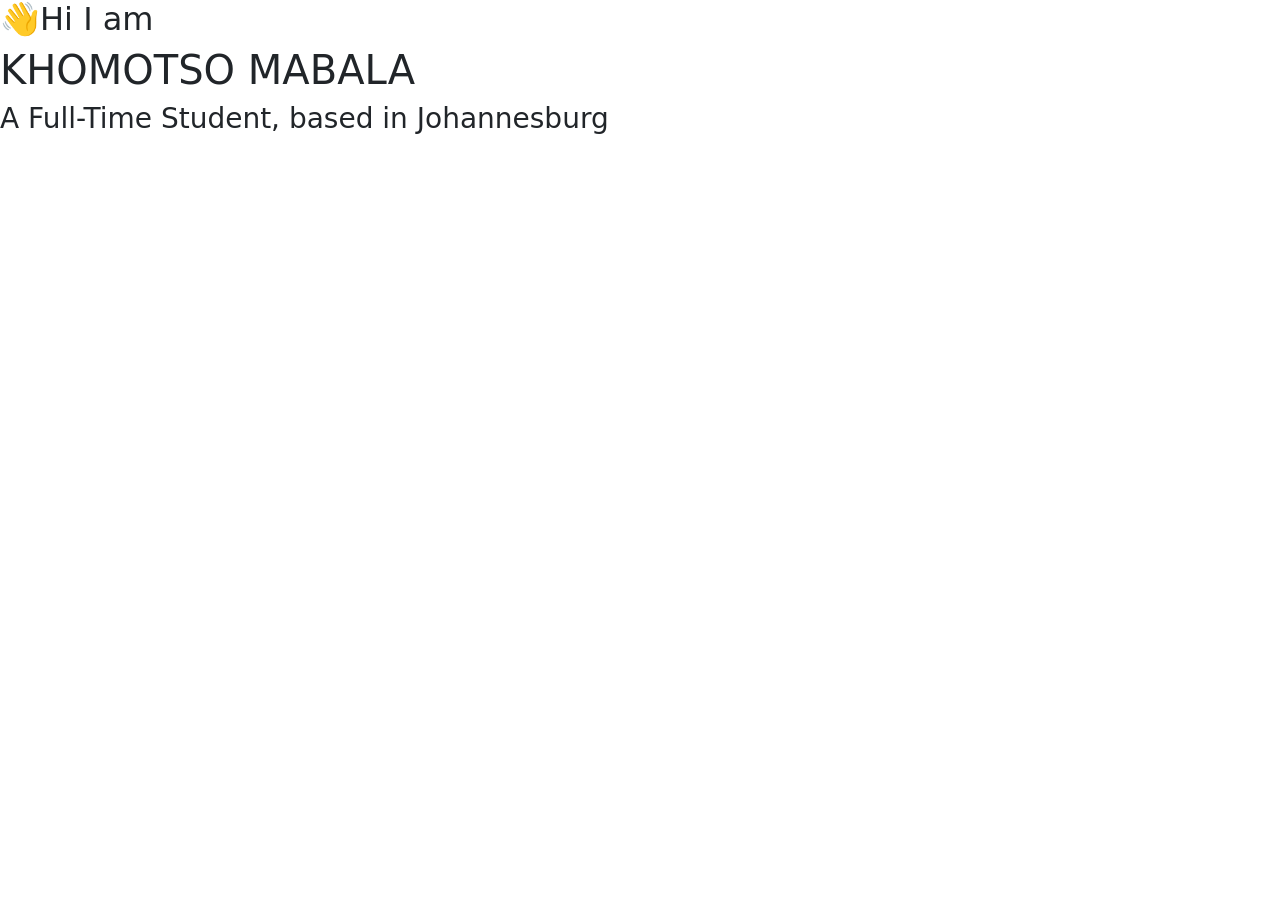
==== index.html @ 3be7554d "Added Bootstrap in my project" ====
<!doctype html>
<html lang="en">
  <head>
    <meta charset="UTF-8" />
    <meta name="viewport" content="width=device-width, initial-scale=1.0" />
    <link
      href="https://cdn.jsdelivr.net/npm/bootstrap@5.3.8/dist/css/bootstrap.min.css"
      rel="stylesheet"
      integrity="sha384-sRIl4kxILFvY47J16cr9ZwB07vP4J8+LH7qKQnuqkuIAvNWLzeN8tE5YBujZqJLB"
      crossorigin="anonymous"
    />
    <script
      src="https://cdn.jsdelivr.net/npm/bootstrap@5.3.8/dist/js/bootstrap.bundle.min.js"
      integrity="sha384-FKyoEForCGlyvwx9Hj09JcYn3nv7wiPVlz7YYwJrWVcXK/BmnVDxM+D2scQbITxI"
      crossorigin="anonymous"
    ></script>
    <title>Probiotics Skies</title>
  </head>
  <body>
    <h2>👋Hi I am</h2>
    <h1>KHOMOTSO MABALA</h1>
    <h3>A Full-Time Student, based in Johannesburg</h3>
  </body>
</html>
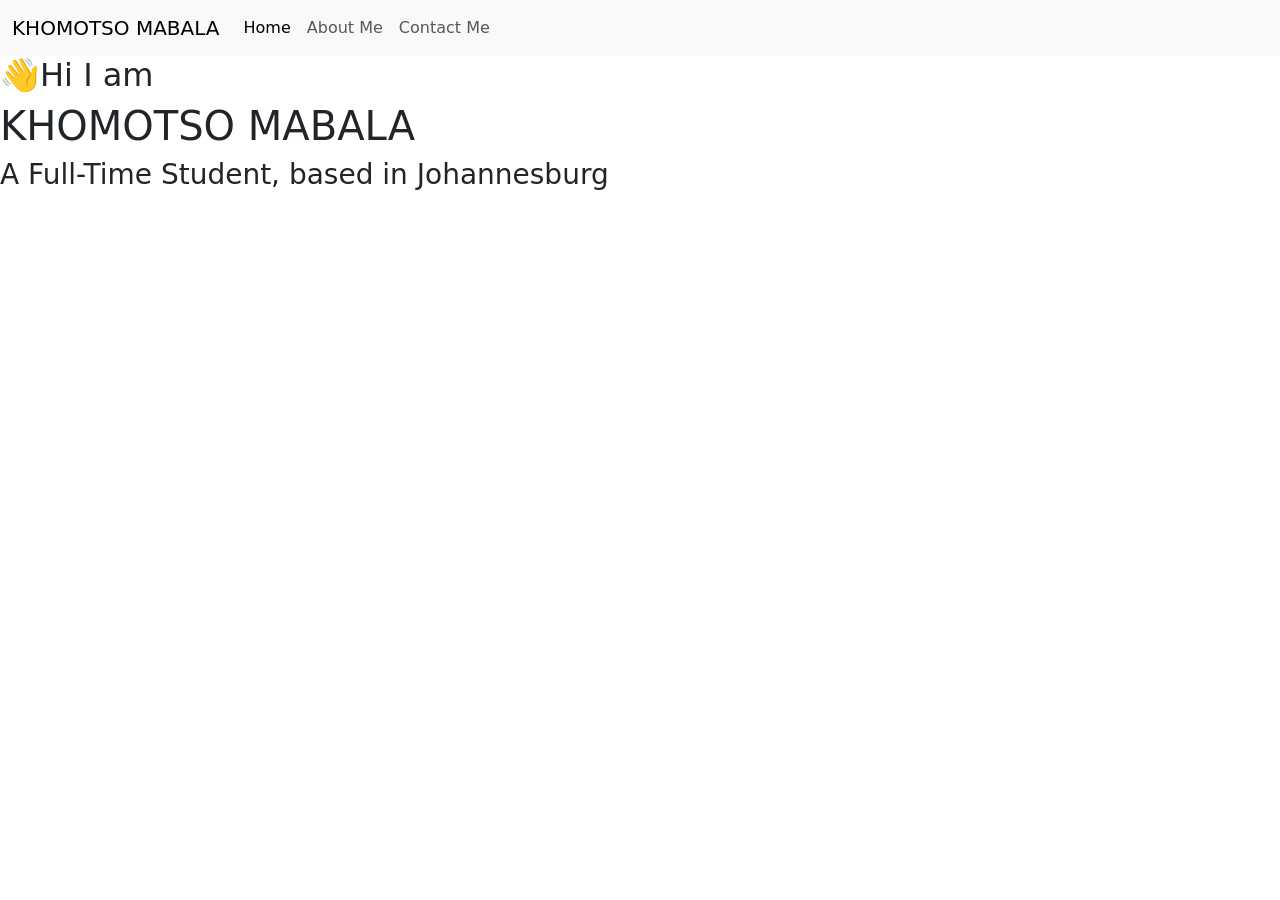
==== commit a8949039: "Added Nav from bootstrap in my project" ====
--- a/index.html
+++ b/index.html
@@ -17,6 +17,31 @@
     <title>Probiotics Skies</title>
   </head>
   <body>
+    <nav class="navbar navbar-expand-lg bg-body-tertiary">
+      <div class="container-fluid">
+        <a class="navbar-brand" href="index.html">KHOMOTSO MABALA</a>
+        <button
+          class="navbar-toggler"
+          type="button"
+          data-bs-toggle="collapse"
+          data-bs-target="#navbarNavAltMarkup"
+          aria-controls="navbarNavAltMarkup"
+          aria-expanded="false"
+          aria-label="Toggle navigation"
+        >
+          <span class="navbar-toggler-icon"></span>
+        </button>
+        <div class="collapse navbar-collapse" id="navbarNavAltMarkup">
+          <div class="navbar-nav">
+            <a class="nav-link active" aria-current="page" href="index.html"
+              >Home</a
+            >
+            <a class="nav-link" href="about.html">About Me</a>
+            <a class="nav-link" href="about.html#contact">Contact Me</a>
+          </div>
+        </div>
+      </div>
+    </nav>
     <h2>👋Hi I am</h2>
     <h1>KHOMOTSO MABALA</h1>
     <h3>A Full-Time Student, based in Johannesburg</h3>
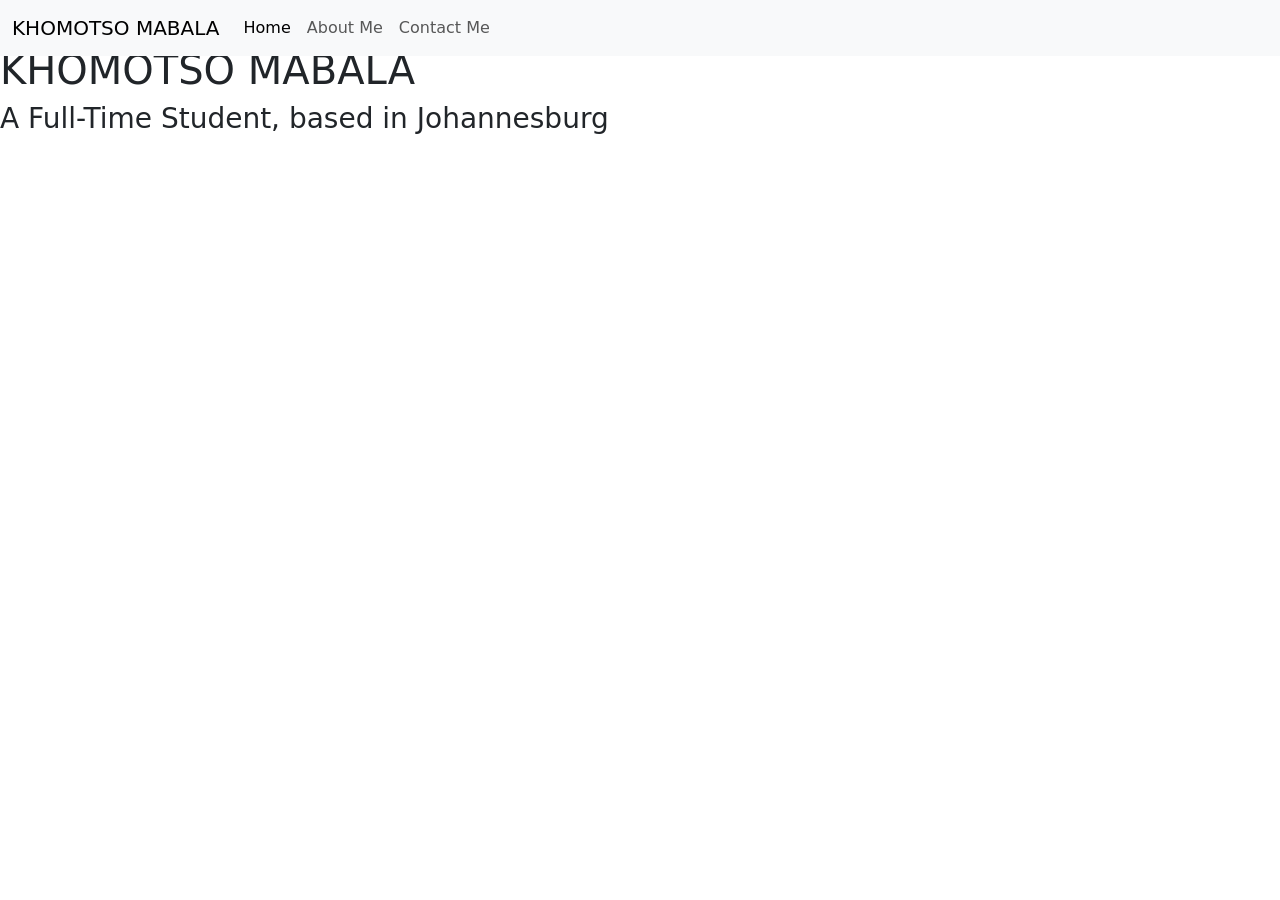
==== commit 33431fce: "Added basic content in my about.html project" ====
--- a/index.html
+++ b/index.html
@@ -17,7 +17,7 @@
     <title>Probiotics Skies</title>
   </head>
   <body>
-    <nav class="navbar navbar-expand-lg bg-body-tertiary">
+    <nav class="navbar navbar-expand-lg bg-body-tertiary fixed-top">
       <div class="container-fluid">
         <a class="navbar-brand" href="index.html">KHOMOTSO MABALA</a>
         <button
@@ -36,8 +36,8 @@
             <a class="nav-link active" aria-current="page" href="index.html"
               >Home</a
             >
-            <a class="nav-link" href="about.html">About Me</a>
-            <a class="nav-link" href="about.html#contact">Contact Me</a>
+            <a class="nav-link" href="/about.html">About Me</a>
+            <a class="nav-link" href="/about.html#contact">Contact Me</a>
           </div>
         </div>
       </div>
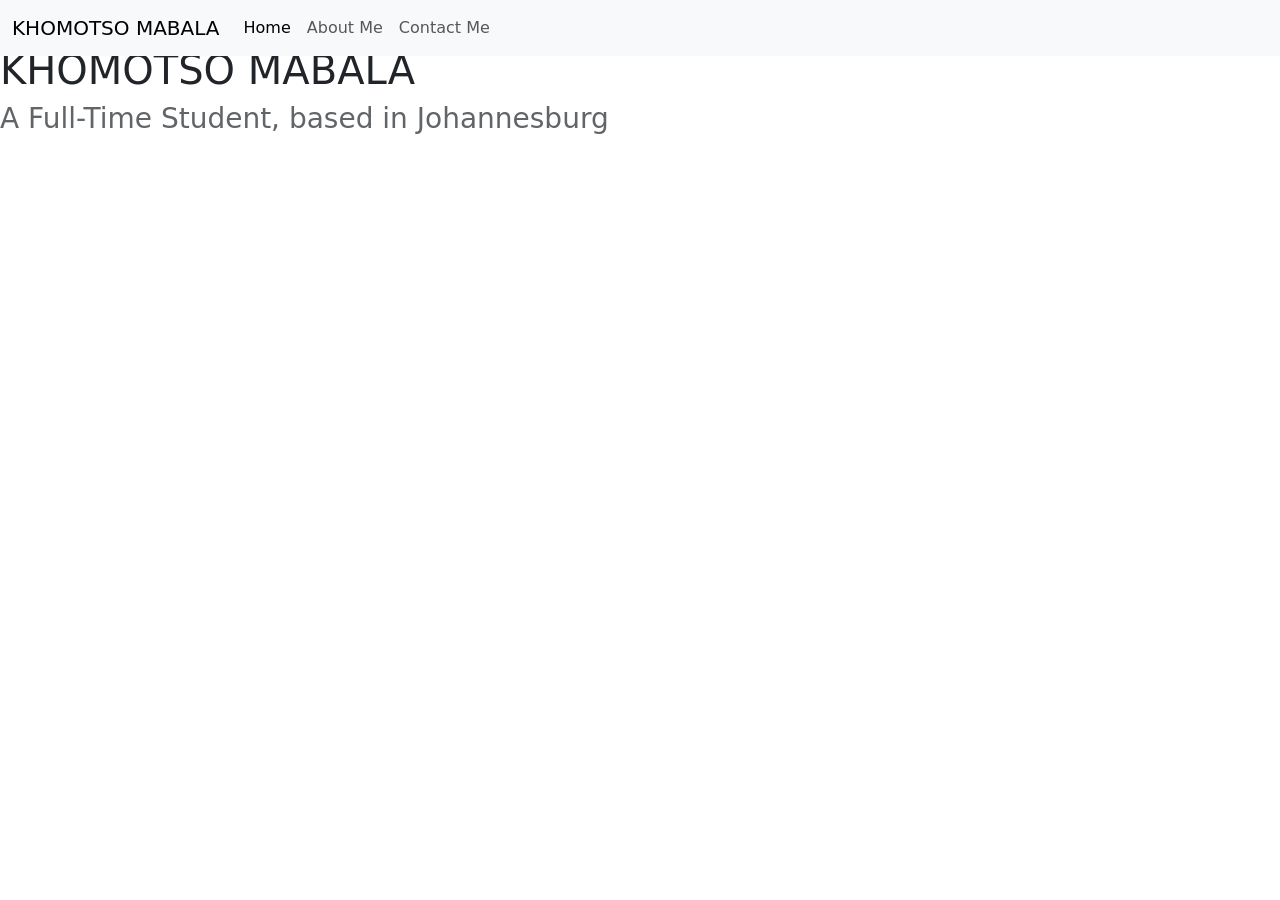
==== commit 60dde2e9: "Added a stylesheet link in HTML" ====
--- a/index.html
+++ b/index.html
@@ -3,6 +3,7 @@
   <head>
     <meta charset="UTF-8" />
     <meta name="viewport" content="width=device-width, initial-scale=1.0" />
+    <link rel="stylesheet" href="/css/styles.css" />
     <link
       href="https://cdn.jsdelivr.net/npm/bootstrap@5.3.8/dist/css/bootstrap.min.css"
       rel="stylesheet"
--- a/css/styles.css
+++ b/css/styles.css
@@ -0,0 +1,89 @@
+:root {
+  --primary-color: #6c63ff;
+  --secondary-color: #f5f2fe;
+  --box-shadow: 0 5px 10px rgba(0, 0, 0, 0.3);
+}
+
+body {
+  margin-top: 100px;
+}
+
+h1,
+h2,
+h3 {
+  margin: 0;
+}
+
+h1 {
+  font-size: 96px;
+}
+
+h2 {
+  font-size: 48px;
+}
+
+h3 {
+  font-size: 24px;
+  opacity: 0.7;
+}
+
+p {
+  font-size: 18px;
+  line-height: 1.5;
+}
+
+.navigation-links {
+  display: flex;
+  margin-top: 40px;
+  justify-content: center;
+}
+
+.navigation-links a {
+  margin: 20px;
+}
+
+.primary-link {
+  border-radius: 4px;
+  padding: 20px 15px;
+  text-decoration: none;
+  text-transform: capitalize;
+  background: var(--primary-color);
+  box-shadow: var(--box-shadow);
+  color: white;
+}
+
+.secondary-link {
+  border-radius: 4px;
+  padding: 20px 15px;
+  text-decoration: none;
+  text-transform: capitalize;
+  color: var(--primary-color);
+  border: 1px solid var(--primary-color);
+}
+
+.homepage-link {
+  color: var(--primary-color);
+  text-align: center;
+  display: block;
+}
+
+.about-paragraphs {
+  display: flex;
+  margin: 30px 0;
+}
+
+.about-paragraphs p {
+  margin: 10px;
+}
+
+.email-link {
+  display: flex;
+  justify-content: center;
+  color: var(--primary-color);
+  font-size: 28px;
+  text-decoration: none;
+}
+
+.email-link:hover {
+  text-decoration: underline;
+}
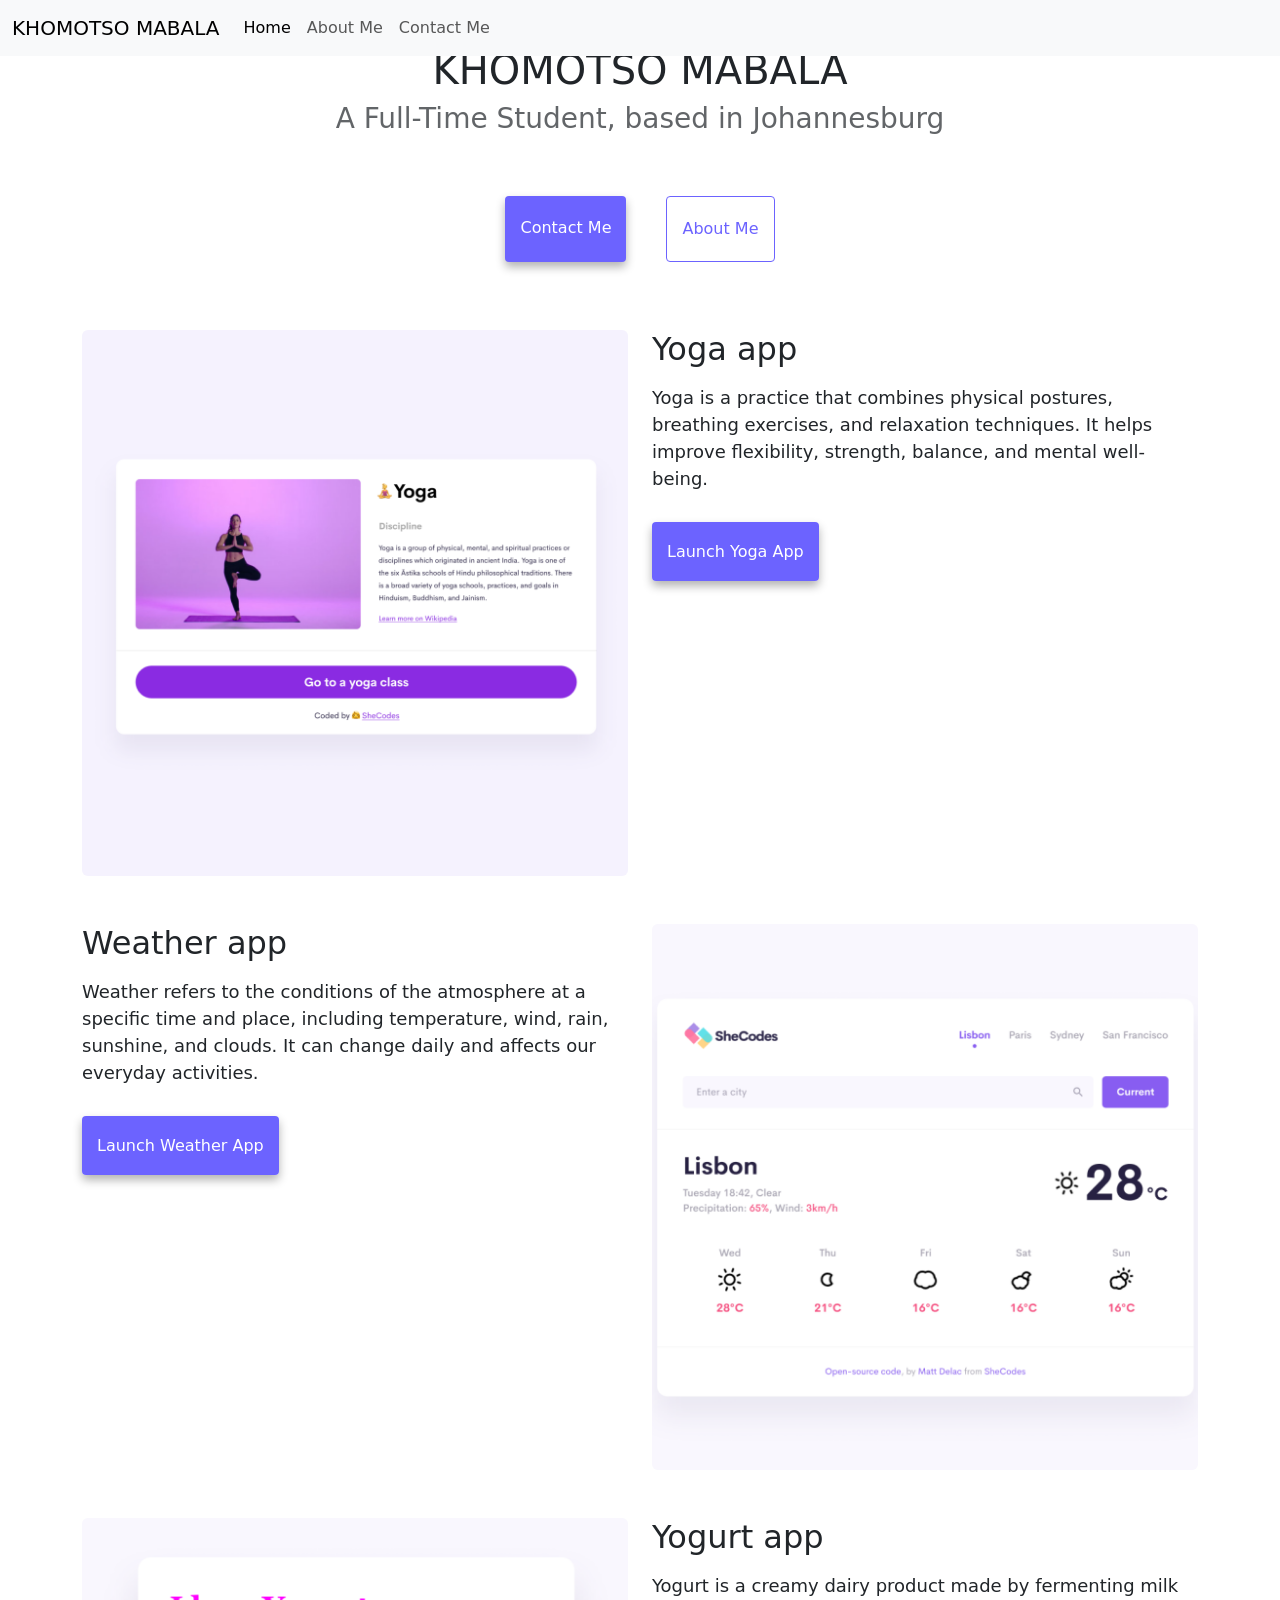
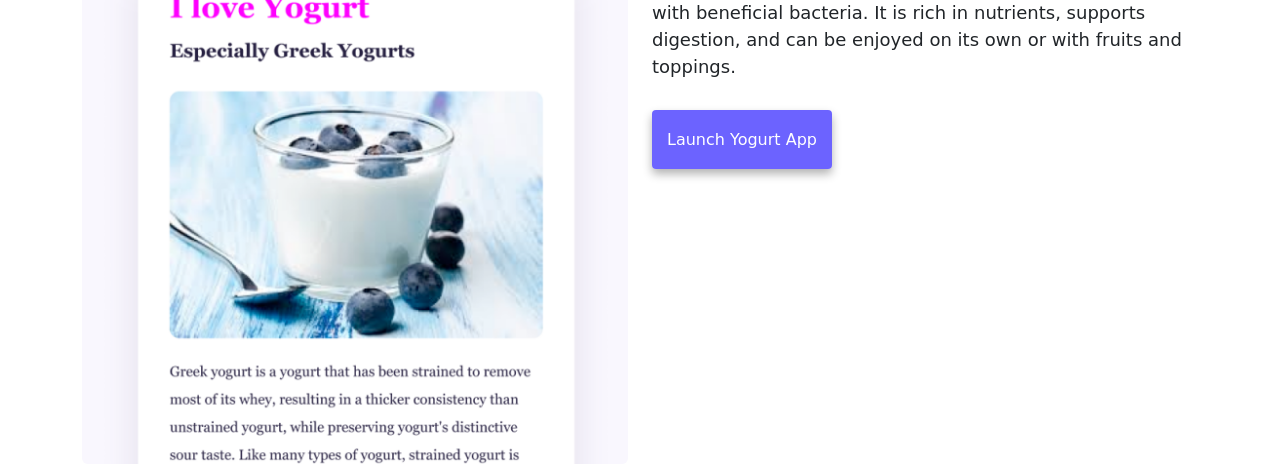
==== commit 200d7483: "Added content in my index.html project" ====
--- a/index.html
+++ b/index.html
@@ -43,8 +43,63 @@
         </div>
       </div>
     </nav>
-    <h2>👋Hi I am</h2>
-    <h1>KHOMOTSO MABALA</h1>
-    <h3>A Full-Time Student, based in Johannesburg</h3>
+    <h2 class="text-center">👋Hi I am</h2>
+    <h1 class="text-center">KHOMOTSO MABALA</h1>
+    <h3 class="text-center">A Full-Time Student, based in Johannesburg</h3>
+    <div class="navigation-links mb-5">
+      <a href="/about.html#contact" class="primary-link">Contact Me</a>
+      <a href="/about.html" class="secondary-link">About Me</a>
+    </div>
+    <div class="container">
+      <div class="row">
+        <div class="col-6">
+          <img src="/media/yoga.png" class="img-fluid rounded" />
+        </div>
+        <div class="col-6">
+          <h2 class="mb-3">Yoga app</h2>
+          <p>
+            Yoga is a practice that combines physical postures, breathing
+            exercises, and relaxation techniques. It helps improve flexibility,
+            strength, balance, and mental well-being.
+          </p>
+          <div class="mt-5">
+            <a href="#" class="primary-link">Launch Yoga app</a>
+          </div>
+        </div>
+      </div>
+      <div class="row mt-5">
+        <div class="col-6">
+          <h2 class="mb-3">Weather app</h2>
+          <p>
+            Weather refers to the conditions of the atmosphere at a specific
+            time and place, including temperature, wind, rain, sunshine, and
+            clouds. It can change daily and affects our everyday activities.
+          </p>
+          <div class="mt-5">
+            <a href="#" class="primary-link">Launch Weather app</a>
+          </div>
+        </div>
+        <div class="col-6">
+          <img src="/media/weather.png" class="img-fluid rounded" />
+        </div>
+      </div>
+
+      <div class="row mt-5">
+        <div class="col-6">
+          <img src="/media/yogurt.png" class="img-fluid rounded" />
+        </div>
+        <div class="col-6">
+          <h2 class="mb-3">Yogurt app</h2>
+          <p>
+            Yogurt is a creamy dairy product made by fermenting milk with
+            beneficial bacteria. It is rich in nutrients, supports digestion,
+            and can be enjoyed on its own or with fruits and toppings.
+          </p>
+          <div class="mt-5">
+            <a href="#" class="primary-link">Launch Yogurt app</a>
+          </div>
+        </div>
+      </div>
+    </div>
   </body>
 </html>
